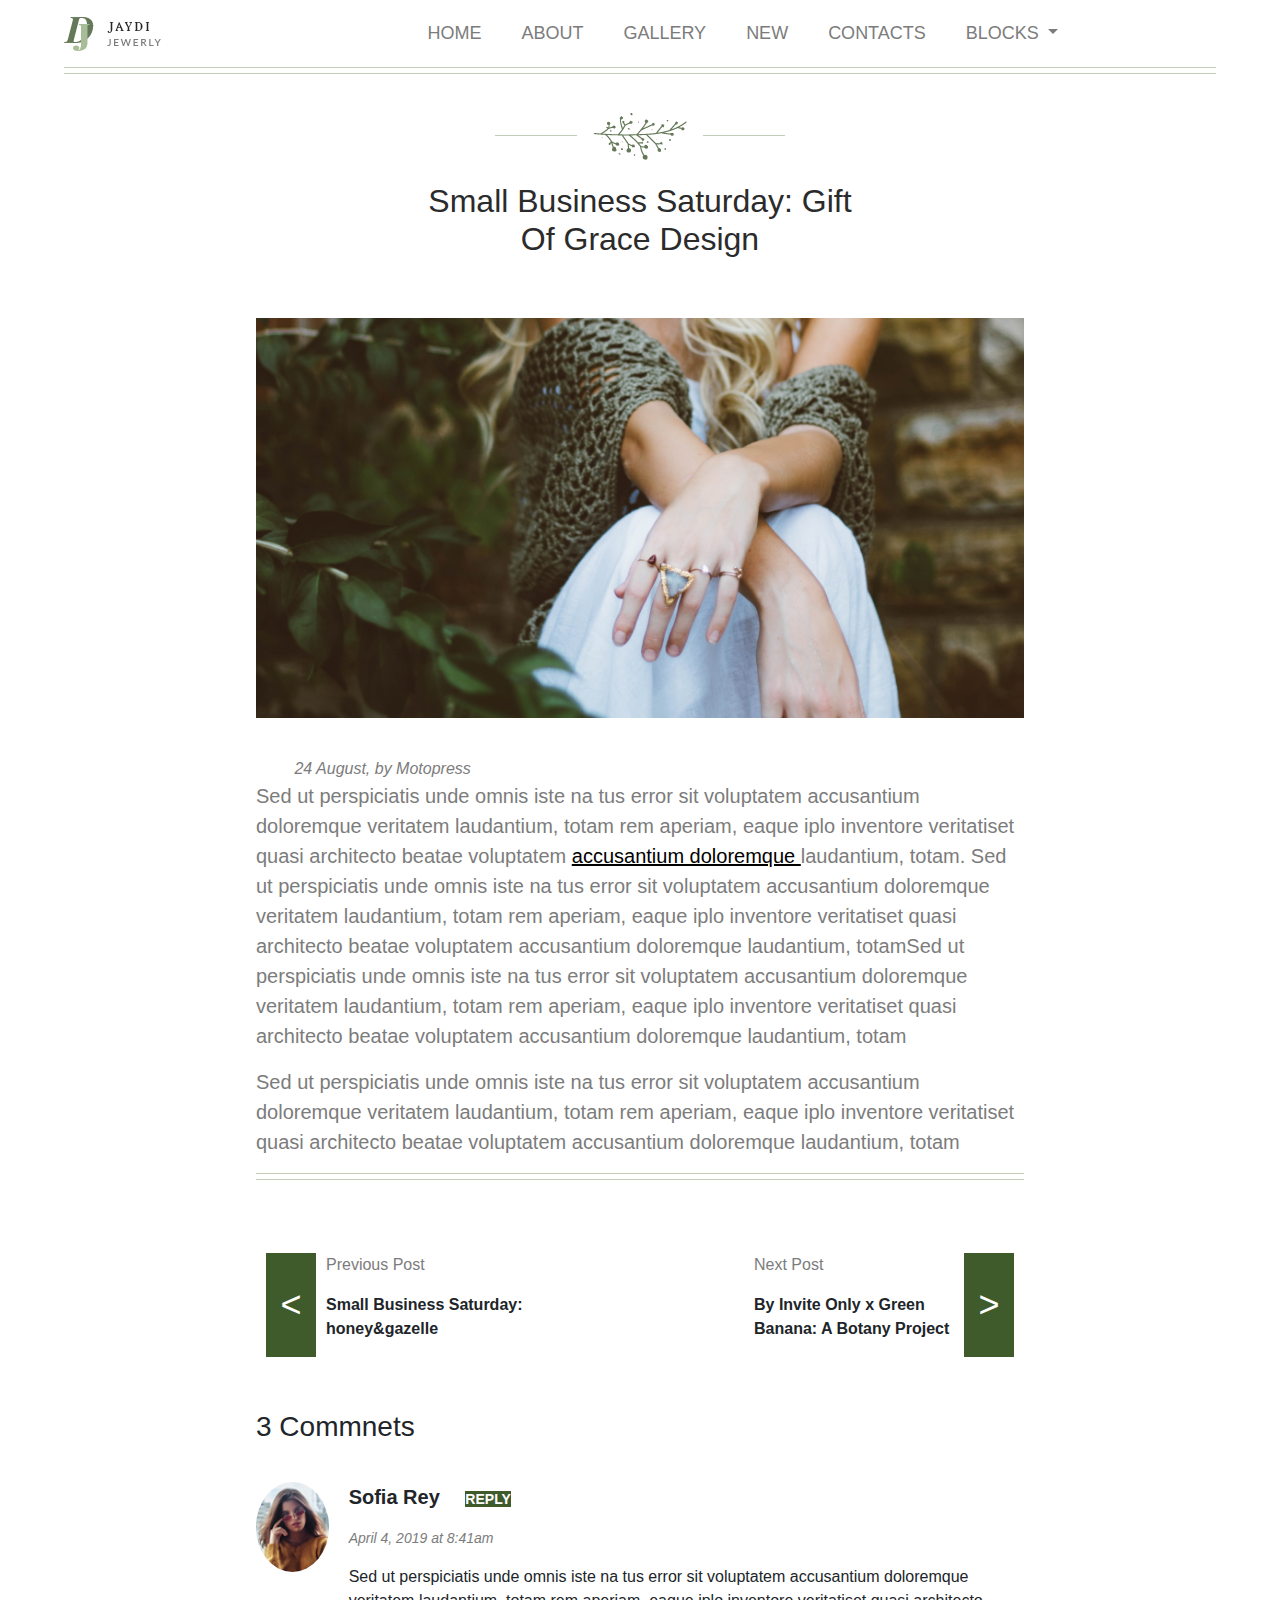
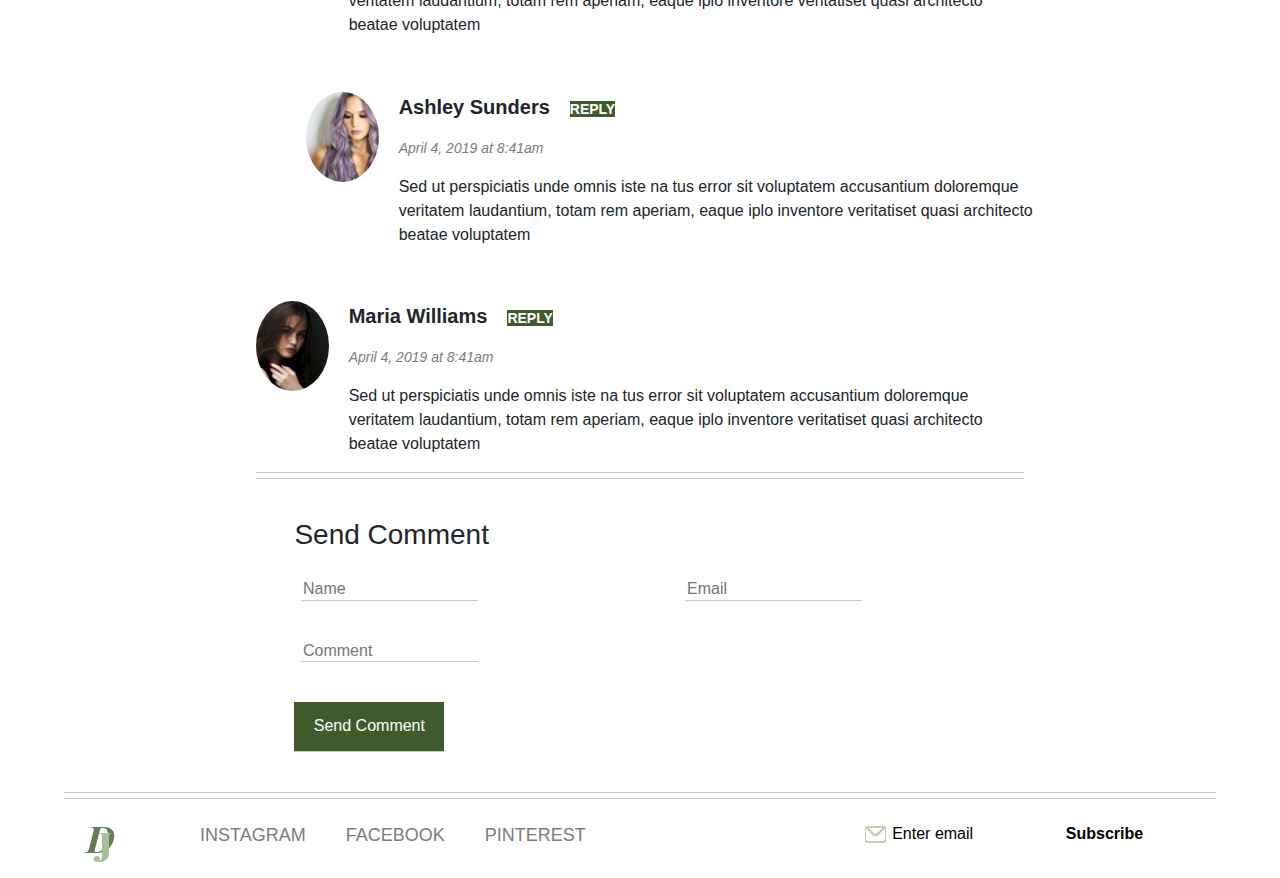
==== pages/post.html @ 31ccdb42 "first commit" ====
<!doctype html>
<html lang="zxx">

<head>
  <meta charset="UTF-8">
  <meta name="viewport" content="width=device-width, initial-scale=1.0, minimum-scale=1.0">
  <meta http-equiv="X-UA-Compatible" content="ie=edge">
  <link rel="shortcut icon" href="" type="image/png">
  <title>post</title>
  <link rel="stylesheet" href="https://stackpath.bootstrapcdn.com/bootstrap/4.3.1/css/bootstrap.min.css"
    integrity="sha384-ggOyR0iXCbMQv3Xipma34MD+dH/1fQ784/j6cY/iJTQUOhcWr7x9JvoRxT2MZw1T" crossorigin="anonymous">
  <script src="https://code.jquery.com/jquery-3.3.1.slim.min.js"
    integrity="sha384-q8i/X+965DzO0rT7abK41JStQIAqVgRVzpbzo5smXKp4YfRvH+8abtTE1Pi6jizo"
    crossorigin="anonymous"></script>
  <script src="https://cdnjs.cloudflare.com/ajax/libs/popper.js/1.14.7/umd/popper.min.js"
    integrity="sha384-UO2eT0CpHqdSJQ6hJty5KVphtPhzWj9WO1clHTMGa3JDZwrnQq4sF86dIHNDz0W1"
    crossorigin="anonymous"></script>
  <script src="https://stackpath.bootstrapcdn.com/bootstrap/4.3.1/js/bootstrap.min.js"
    integrity="sha384-JjSmVgyd0p3pXB1rRibZUAYoIIy6OrQ6VrjIEaFf/nJGzIxFDsf4x0xIM+B07jRM"
    crossorigin="anonymous"></script>
  <link rel="stylesheet" href="../libs/@fortawesome/fontawesome-free/css/all.min.css">
  <link rel="stylesheet" href="../assets/css/style.css">
</head>

<body>
  <div class="header">
    <div class="header_content">
      <div class="navigation">
        <a class="navbar-brand" href="#"><img src="../assets/img/logo.png" alt=""></a>
        <ul class="navbar-nav">
          <li class="nav-item active">
            <a class="nav-link" href="../index.html">HOME <span class="sr-only"></span></a>
          </li>
          <li class="nav-item">
            <a class="nav-link" href="#">ABOUT</a>
          </li>
          <li class="nav-item">
            <a class="nav-link" href="blog.html">GALLERY</a>
          </li>
          <li class="nav-item">
            <a class="nav-link" href="#">NEW</a>
          </li>
          <li class="nav-item">
            <a class="nav-link" href="#">CONTACTS</a>
          </li>
          <li class="nav-item dropdown">
            <a class="nav-link dropdown-toggle" href="#" id="navbarDropdownMenuLink" role="button"
              data-toggle="dropdown" aria-haspopup="true" aria-expanded="false">
              BLOCKS
            </a>
            <div class="dropdown-menu" aria-labelledby="navbarDropdownMenuLink">
              <a class="dropdown-item" href="typography.html">TYPOGRAPHY</a>
              <div class="btn-group dropright">
                <button type="button" class="dropdown-item dropdown-toggle" data-toggle="dropdown" aria-haspopup="true"
                  aria-expanded="false">
                  SIMPLE
                </button>
                <div class="dropdown-content">
                  <a class="dropdown-item" href="typography.html">TYPOGRAPHY</a>
                  <a class="dropdown-item" href="#">SIMPLE</a>
                  <a class="dropdown-item" href="#">ADVANCED</a>
                  <a class="dropdown-item" href="#">SIMPLE</a>
                  <a class="dropdown-item" href="#">ADVANCED</a>
                </div>
              </div>
              <div class="drop-advanced">
                <button type="button" class="dropdown-item dropdown-toggle">
                  ADVANCED
                </button>
                <div class="dropdown-advanced">
                  <a class="dropdown-item" href="typography.html">TYPOGRAPHY</a>
                  <a class="dropdown-item" href="#">SIMPLE</a>
                  <a class="dropdown-item" href="#">ADVANCED</a>
                  <a class="dropdown-item" href="#">SIMPLE</a>
                  <a class="dropdown-item" href="#">ADVANCED</a>
                </div>
              </div>
            </div>
          </li>
        </ul>
      </div>
      <nav class="navbar navbar-expand-lg">
        <a class="navbar-brand" href="#"><img src="../assets/img/logo.png" alt=""></a>
        <button class="navbar-toggler" type="button" data-toggle="collapse" data-target="#navbarNavDropdown"
          aria-controls="navbarNavDropdown" aria-expanded="false" aria-label="Toggle navigation">
          <span class="navbar-toggler-icon"></span>
        </button>
        <div class="collapse navbar-collapse" id="navbarNavDropdown">
          <a class="nav-link" href="../index.html">HOME</a>
          <div class="drop-advanced-min">
            <a class="nav-link droppages" href="#">PAGES</a>
            <div class="dropdown-pages-min">
              <a class="dropdown-item" href="#">ABOUT</a>
              <a class="dropdown-item" href="#">CONTACTS</a>
            </div>
          </div>
          <a class="nav-link" href="#">NEW</a>
          <a class="nav-link" href="#">SHOP</a>
          <div class="drop-advanced-min">
            <a class="nav-link dropblock" href="#">BLOCKS</a>
            <div class="dropdown-advanced-min">
              <a class="dropdown-item" href="typography.html">TYPOGRAPHY</a>
              <a class="dropdown-item" href="#">SIMPLE</a>
              <a class="dropdown-item" href="#">ADVANCED</a>
              <a class="dropdown-item" href="#">SIMPLE</a>
              <a class="dropdown-item" href="#">ADVANCED</a>
            </div>
          </div>
        </div>
      </nav>
    </div>
  </div>
  <section class="section_blog bordered-bottom">
    <div class="post bordered-bottom">
    <div class="content_design">
      <img src="../assets/img/decor image.png" alt="">
      <img src="../assets/img/content image.png" alt="">
      <img src="../assets/img/decor image.png" alt="">
    </div>
    <div class="content_title" style="width: 60%; margin: auto;" >
      <h1>Small Business Saturday: Gift Of Grace Design</h1>
    </div>
    <div class="image_card2"></div>
      <p class="date_card">24 August, by Motopress</p>
      <p class="card_text">Sed ut perspiciatis unde omnis iste na tus error sit voluptatem accusantium doloremque
        veritatem laudantium, totam rem aperiam, eaque iplo inventore veritatiset quasi architecto beatae voluptatem
        <u> accusantium doloremque </u> laudantium, totam. Sed ut perspiciatis unde omnis iste na tus error sit voluptatem accusantium doloremque
        veritatem laudantium, totam rem aperiam, eaque iplo inventore veritatiset quasi architecto beatae voluptatem
        accusantium doloremque laudantium, totamSed ut perspiciatis unde omnis iste na tus error sit voluptatem accusantium doloremque
        veritatem laudantium, totam rem aperiam, eaque iplo inventore veritatiset quasi architecto beatae voluptatem
        accusantium doloremque laudantium, totam</p>
        <p class="card_text">Sed ut perspiciatis unde omnis iste na tus error sit voluptatem accusantium doloremque
          veritatem laudantium, totam rem aperiam, eaque iplo inventore veritatiset quasi architecto beatae voluptatem
          accusantium doloremque laudantium, totam</p>
        </div>
  </section>
  <section class="section_blog bordered-bottom">
    <div class="pagiantion_post">
      <div class="prev">
        <div class="indicator_left"><</div>
        <div class="text_indicator">
          <p class="post_info">Previous Post</p>
          <p class="name_post">Small Business Saturday: honey&gazelle</p>
        </div>
      </div>
      <div class="next">
        <div class="text_indicator">
          <p class="post_info">Next Post</p>
          <p class="name_post">By Invite Only x Green Banana: A Botany Project</p>
        </div>
      <div class="indicator_right">></div>
      </div>
    </div>
    <div class="comments bordered-bottom">
    <h3>3 Commnets</h3>
    <div class="coment">
      <div class="user_img1"></div>
      <div class="user_data">
        <p class="user_name">Sofia Rey </p>
        <p class="date">April 4, 2019 at 8:41am</p>
        <p class="commentaries">Sed ut perspiciatis unde omnis iste na tus error sit voluptatem accusantium doloremque
          veritatem laudantium, totam rem aperiam, eaque iplo inventore veritatiset quasi architecto beatae voluptatem</p>
      </div>
    </div>
    <div class="coment righted">
      <div class="user_img2"></div>
      <div class="user_data">
        <p class="user_name">Ashley Sunders</p>
        <p class="date">April 4, 2019 at 8:41am</p>
        <p class="commentaries">Sed ut perspiciatis unde omnis iste na tus error sit voluptatem accusantium doloremque
          veritatem laudantium, totam rem aperiam, eaque iplo inventore veritatiset quasi architecto beatae voluptatem</p>
      </div>
    </div>
    <div class="coment">
      <div class="user_img3"></div>
      <div class="user_data">
        <p class="user_name">Maria Williams</p>
        <p class="date">April 4, 2019 at 8:41am</p>
        <p class="commentaries">Sed ut perspiciatis unde omnis iste na tus error sit voluptatem accusantium doloremque
          veritatem laudantium, totam rem aperiam, eaque iplo inventore veritatiset quasi architecto beatae voluptatem</p>
      </div>
    </div>
  </div>
  </section>
  <form action="register.php" method="GET">
    <h3 class="send_title">Send Comment</h3>
    <div class="container">
      <div class="row">
        <div class="col">
          <input type="text" name="name" placeholder="Name"></label>
        </div>
        <div class="col">
          <input type="email" name="mail" placeholder="Email"></label>
        </div>
      </div>
      <div class="row">
        <div class="col">
          <input type="text" name="name" placeholder="Comment"></label>
        </div>
        <div class="col">
          
        </div>
      </div>
    </div>
    <input class="send_comment" type="submit" value="Send Comment" class="button">
  </form>
  <div class="footer_navigation">
    <div class="footer_content">
  <div class="container">
    <div class="row">
      <div class="col-12 col-sm-2 col-md-2 col-lg-1">
        <a class="navbar-brand" href="#"><img src="../assets/img/footer_logo.png" alt=""></a>
      </div>
      <div class="col-12 col-sm-10 col-md-10 col-lg-7">
        <div class="social_footer">
          <a class="nav-link_footer" href="#">INSTAGRAM</a>
          <a class="nav-link_footer" href="#">FACEBOOK</a>
          <a class="nav-link_footer" href="#">PINTEREST</a>
        </div>
      </div>
      <div class="col-12 col-sm-12 col-md-12 col-lg-4">
        <div class="subscribe">
          <img src="../assets/img/mail.png" alt="">
          <input value="Enter email" type="text">
          <button class="subscribebtn" type="submit">Subscribe</button>
        </div>
      </div>
    </div>
  </div>
  </div>
  </div>
  <script src="../libs/jquery/dist/jquery.min.js"></script>
  <script src="../assets/js/main.js"></script>
</body>

</html>
---- assets/css/style.css ----
/*! normalize-scss | MIT/GPLv2 License | bit.ly/normalize-scss */
/* Document
       ========================================================================== */
/**
     * 1. Correct the line height in all browsers.
     * 2. Prevent adjustments of font size after orientation changes in
     *    IE on Windows Phone and in iOS.
     */
html {
  line-height: 1.15;
  /* 1 */
  -ms-text-size-adjust: 100%;
  /* 2 */
  -webkit-text-size-adjust: 100%;
  /* 2 */
}

/* Sections
       ========================================================================== */
/**
     * Remove the margin in all browsers (opinionated).
     */
body {
  margin: 0;
}

/**
     * Add the correct display in IE 9-.
     */
article,
aside,
footer,
header,
nav,
section {
  display: block;
}

/**
     * Correct the font size and margin on `h1` elements within `section` and
     * `article` contexts in Chrome, Firefox, and Safari.
     */
h1 {
  font-size: 2em;
  margin: 0.67em 0;
}

/* Grouping content
       ========================================================================== */
/**
     * Add the correct display in IE 9-.
     */
figcaption,
figure {
  display: block;
}

/**
     * Add the correct margin in IE 8.
     */
figure {
  margin: 1em 40px;
}

/**
     * 1. Add the correct box sizing in Firefox.
     * 2. Show the overflow in Edge and IE.
     */
hr {
  -webkit-box-sizing: content-box;
          box-sizing: content-box;
  /* 1 */
  height: 0;
  /* 1 */
  overflow: visible;
  /* 2 */
}

/**
     * Add the correct display in IE.
     */
main {
  display: block;
}

/**
     * 1. Correct the inheritance and scaling of font size in all browsers.
     * 2. Correct the odd `em` font sizing in all browsers.
     */
pre {
  font-family: monospace, monospace;
  /* 1 */
  font-size: 1em;
  /* 2 */
}

/* Links
       ========================================================================== */
/**
     * 1. Remove the gray background on active links in IE 10.
     * 2. Remove gaps in links underline in iOS 8+ and Safari 8+.
     */
a {
  background-color: transparent;
  /* 1 */
  -webkit-text-decoration-skip: objects;
  /* 2 */
}

/* Text-level semantics
       ========================================================================== */
/**
     * 1. Remove the bottom border in Chrome 57- and Firefox 39-.
     * 2. Add the correct text decoration in Chrome, Edge, IE, Opera, and Safari.
     */
abbr[title] {
  border-bottom: none;
  /* 1 */
  text-decoration: underline;
  /* 2 */
  -webkit-text-decoration: underline dotted;
          text-decoration: underline dotted;
  /* 2 */
}

/**
     * Prevent the duplicate application of `bolder` by the next rule in Safari 6.
     */
b,
strong {
  font-weight: inherit;
}

/**
     * Add the correct font weight in Chrome, Edge, and Safari.
     */
b,
strong {
  font-weight: bolder;
}

/**
     * 1. Correct the inheritance and scaling of font size in all browsers.
     * 2. Correct the odd `em` font sizing in all browsers.
     */
code,
kbd,
samp {
  font-family: monospace, monospace;
  /* 1 */
  font-size: 1em;
  /* 2 */
}

/**
     * Add the correct font style in Android 4.3-.
     */
dfn {
  font-style: italic;
}

/**
     * Add the correct background and color in IE 9-.
     */
mark {
  background-color: #ff0;
  color: #000;
}

/**
     * Add the correct font size in all browsers.
     */
small {
  font-size: 80%;
}

/**
     * Prevent `sub` and `sup` elements from affecting the line height in
     * all browsers.
     */
sub,
sup {
  font-size: 75%;
  line-height: 0;
  position: relative;
  vertical-align: baseline;
}

sub {
  bottom: -0.25em;
}

sup {
  top: -0.5em;
}

/* Embedded content
       ========================================================================== */
/**
     * Add the correct display in IE 9-.
     */
audio,
video {
  display: inline-block;
}

/**
     * Add the correct display in iOS 4-7.
     */
audio:not([controls]) {
  display: none;
  height: 0;
}

/**
     * Remove the border on images inside links in IE 10-.
     */
img {
  border-style: none;
}

/**
     * Hide the overflow in IE.
     */
svg:not(:root) {
  overflow: hidden;
}

/* Forms
       ========================================================================== */
/**
     * 1. Change the font styles in all browsers (opinionated).
     * 2. Remove the margin in Firefox and Safari.
     */
button,
input,
optgroup,
select,
textarea {
  font-family: sans-serif;
  /* 1 */
  font-size: 100%;
  /* 1 */
  line-height: 1.15;
  /* 1 */
  margin: 0;
  /* 2 */
}

/**
     * Show the overflow in IE.
     */
button {
  overflow: visible;
}

/**
     * Remove the inheritance of text transform in Edge, Firefox, and IE.
     * 1. Remove the inheritance of text transform in Firefox.
     */
button,
select {
  /* 1 */
  text-transform: none;
}

/**
     * 1. Prevent a WebKit bug where (2) destroys native `audio` and `video`
     *    controls in Android 4.
     * 2. Correct the inability to style clickable types in iOS and Safari.
     */
button,
html [type="button"],
[type="reset"],
[type="submit"] {
  -webkit-appearance: button;
  /* 2 */
}

button,
[type="button"],
[type="reset"],
[type="submit"] {
  /**
       * Remove the inner border and padding in Firefox.
       */
  /**
       * Restore the focus styles unset by the previous rule.
       */
}

button::-moz-focus-inner,
[type="button"]::-moz-focus-inner,
[type="reset"]::-moz-focus-inner,
[type="submit"]::-moz-focus-inner {
  border-style: none;
  padding: 0;
}

button:-moz-focusring,
[type="button"]:-moz-focusring,
[type="reset"]:-moz-focusring,
[type="submit"]:-moz-focusring {
  outline: 1px dotted ButtonText;
}

/**
     * Show the overflow in Edge.
     */
input {
  overflow: visible;
}

/**
     * 1. Add the correct box sizing in IE 10-.
     * 2. Remove the padding in IE 10-.
     */
[type="checkbox"],
[type="radio"] {
  -webkit-box-sizing: border-box;
          box-sizing: border-box;
  /* 1 */
  padding: 0;
  /* 2 */
}

/**
     * Correct the cursor style of increment and decrement buttons in Chrome.
     */
[type="number"]::-webkit-inner-spin-button,
[type="number"]::-webkit-outer-spin-button {
  height: auto;
}

/**
     * 1. Correct the odd appearance in Chrome and Safari.
     * 2. Correct the outline style in Safari.
     */
[type="search"] {
  -webkit-appearance: textfield;
  /* 1 */
  outline-offset: -2px;
  /* 2 */
  /**
       * Remove the inner padding and cancel buttons in Chrome and Safari on macOS.
       */
}

[type="search"]::-webkit-search-cancel-button, [type="search"]::-webkit-search-decoration {
  -webkit-appearance: none;
}

/**
     * 1. Correct the inability to style clickable types in iOS and Safari.
     * 2. Change font properties to `inherit` in Safari.
     */
::-webkit-file-upload-button {
  -webkit-appearance: button;
  /* 1 */
  font: inherit;
  /* 2 */
}

/**
     * Correct the padding in Firefox.
     */
fieldset {
  padding: 0.35em 0.75em 0.625em;
}

/**
     * 1. Correct the text wrapping in Edge and IE.
     * 2. Correct the color inheritance from `fieldset` elements in IE.
     * 3. Remove the padding so developers are not caught out when they zero out
     *    `fieldset` elements in all browsers.
     */
legend {
  -webkit-box-sizing: border-box;
          box-sizing: border-box;
  /* 1 */
  display: table;
  /* 1 */
  max-width: 100%;
  /* 1 */
  padding: 0;
  /* 3 */
  color: inherit;
  /* 2 */
  white-space: normal;
  /* 1 */
}

/**
     * 1. Add the correct display in IE 9-.
     * 2. Add the correct vertical alignment in Chrome, Firefox, and Opera.
     */
progress {
  display: inline-block;
  /* 1 */
  vertical-align: baseline;
  /* 2 */
}

/**
     * Remove the default vertical scrollbar in IE.
     */
textarea {
  overflow: auto;
}

/* Interactive
       ========================================================================== */
/*
     * Add the correct display in Edge, IE, and Firefox.
     */
details {
  display: block;
}

/*
     * Add the correct display in all browsers.
     */
summary {
  display: list-item;
}

/*
     * Add the correct display in IE 9-.
     */
menu {
  display: block;
}

/* Scripting
       ========================================================================== */
/**
     * Add the correct display in IE 9-.
     */
canvas {
  display: inline-block;
}

/**
     * Add the correct display in IE.
     */
template {
  display: none;
}

/* Hidden
       ========================================================================== */
/**
     * Add the correct display in IE 10-.
     */
[hidden] {
  display: none;
}

.header {
  width: 90%;
  margin: auto;
  padding-bottom: 5px;
  border-bottom: 1px solid #c3ccb7;
}

.header_content {
  border-bottom: 1px solid #c3ccb7;
}

.nav-link {
  color: #7c7c7c;
  font-size: 1.125rem;
}

a.nav-link:hover {
  color: #7c7c7c;
  text-decoration: none;
}

.navigation {
  margin-right: auto;
  margin-left: auto;
  display: -webkit-box;
  display: -ms-flexbox;
  display: flex;
  -webkit-box-align: center;
      -ms-flex-align: center;
          align-items: center;
}

.navbar-nav {
  -webkit-box-orient: horizontal;
  -webkit-box-direction: normal;
      -ms-flex-direction: row;
          flex-direction: row;
  margin-left: 20%;
}

.navbar-nav .nav-link {
  padding: 20px;
}

.navbar-expand-lg {
  display: none;
}

.content_design {
  margin-top: 5%;
  display: -webkit-box;
  display: -ms-flexbox;
  display: flex;
  -webkit-box-pack: center;
      -ms-flex-pack: center;
          justify-content: center;
  -ms-flex-line-pack: center;
      align-content: center;
}

.navbar-toggler-icon {
  background-image: url(../img/toggle.png);
  background-size: cover;
}

.dropdown-menu {
  background-color: #3f5b2c;
  padding: 10px;
  position: relative;
}

.dropdown-content {
  opacity: 0;
  position: absolute;
  -webkit-transform: translate(165px);
      -ms-transform: translate(165px);
          transform: translate(165px);
  background-color: #3f5b2c;
  width: 160px;
  padding: 10px;
}

.dropdown-advanced {
  opacity: 0;
  position: absolute;
  -webkit-transform: translate(0px, 15px);
      -ms-transform: translate(0px, 15px);
          transform: translate(0px, 15px);
  background-color: #3f5b2c;
  width: 160px;
  padding: 10px;
}

.dropright:hover .dropdown-content {
  display: block;
  opacity: 100;
}

.drop-advanced:hover .dropdown-advanced {
  display: block;
  opacity: 100;
}

.dropdown-item {
  color: #ffffff;
}

.dropdown-item:hover {
  color: #ffffff;
  background: none;
  border: 1px solid #c3ccb7;
}

.content_design img {
  padding: 0px 5px 0px 5px;
}

.content_title {
  display: -webkit-box;
  display: -ms-flexbox;
  display: flex;
  -webkit-box-pack: center;
      -ms-flex-pack: center;
          justify-content: center;
  margin-top: 1%;
  color: #2b2b2b;
  text-align: center;
}

.content_subtitle {
  display: -webkit-box;
  display: -ms-flexbox;
  display: flex;
  -webkit-box-pack: center;
      -ms-flex-pack: center;
          justify-content: center;
  color: #7c7c7c;
  text-align: center;
}

section {
  width: 90%;
  margin: auto;
}

.carousel-inner {
  width: 100%;
  padding: 20px;
}

.minimizate {
  display: none;
}

.item1 {
  background-image: url(../img/sylvie-tittel-674445-unsplash.jpg);
  background-position: 50% 50%;
  background-size: cover;
  width: 100%;
  height: 400px;
}

.item2 {
  background-image: url(../img/vinicius-amano-638674-unsplash.jpg);
  background-position: 50% 50%;
  background-size: cover;
  width: 100%;
  height: 400px;
}

.item3 {
  background-image: url(../img/sandi-benedicta-1078078-unsplash.jpg);
  background-position: 50% 50%;
  background-size: cover;
  width: 100%;
  height: 400px;
}

.social {
  margin: 5%;
  display: -webkit-box;
  display: -ms-flexbox;
  display: flex;
  -webkit-box-pack: center;
      -ms-flex-pack: center;
          justify-content: center;
}

.instagram,
.pinterest,
.facebook {
  border-radius: 50%;
  border: 1px solid black;
  width: 70px;
  height: 70px;
  margin: 0px 10px 0px 10px;
  background-size: 50%;
  background-position: 50% 50%;
  background-repeat: no-repeat;
}

.instagram {
  background-image: url(../img/instagramm.png);
}

.pinterest {
  background-image: url(../img/pinterest.png);
}

.facebook {
  background-image: url(../img/facebook.png);
}

.footer {
  margin: auto;
  margin-bottom: 5%;
  background-color: #3f5b2c;
  width: 80%;
  display: -webkit-box;
  display: -ms-flexbox;
  display: flex;
  -webkit-box-align: center;
      -ms-flex-align: center;
          align-items: center;
  -webkit-box-pack: center;
      -ms-flex-pack: center;
          justify-content: center;
  padding: 1%;
}

u {
  color: black;
}

.post {
  margin-bottom: 5px;
}

.footer_info {
  border: 1px solid white;
  width: 100%;
  height: 100px;
  text-align: center;
  display: -webkit-box;
  display: -ms-flexbox;
  display: flex;
  -webkit-box-align: center;
      -ms-flex-align: center;
          align-items: center;
  -webkit-box-pack: center;
      -ms-flex-pack: center;
          justify-content: center;
}

.footer p {
  font-size: 26px;
  color: white;
}

.content_section {
  width: 60%;
  margin: auto;
  text-align: left;
  border-bottom: 1px solid #c3ccb7;
  margin-top: 2%;
}

.typography:last-of-type {
  border-bottom: 1px solid #c3ccb7;
  margin-bottom: 5px;
  padding-bottom: 20px;
}

.heading_one {
  font-size: 44px;
}

.heading_two {
  font-size: 36px;
}

.heading_three {
  font-size: 24px;
}

.heading_four {
  font-size: 20px;
}

.heading_five {
  font-size: 17px;
}

.heading_six {
  font-size: 13px;
}

.leftimg {
  float: left;
  margin: 10px 30px 10px 0;
}

.rightimg {
  float: right;
  margin: 0px 0 30px 30px;
}

.end_text_image {
  border-bottom: 1px solid #c3ccb7;
  padding-bottom: 20px;
  margin-bottom: 5px;
}

.blockqoute {
  background-color: #3f5b2c;
  padding: 2%;
  display: -webkit-box;
  display: -ms-flexbox;
  display: flex;
  margin-left: 10%;
  margin-bottom: 20px;
}

.media {
  border-right: 1px solid #6d7d5a;
}

.media-body {
  padding: 2%;
  color: #ffffff;
  font-size: 24px;
}

.author {
  font-size: 16px;
  margin-top: 20px;
}

.table-section {
  display: -webkit-box;
  display: -ms-flexbox;
  display: flex;
  -webkit-box-pack: center;
      -ms-flex-pack: center;
          justify-content: center;
  font-size: 20px;
  -webkit-box-align: center;
      -ms-flex-align: center;
          align-items: center;
}

tr {
  border: 1px solid #c3ccb7;
  height: 100px;
}

td {
  border: 1px solid #c3ccb7;
  width: 300px;
  padding: 10px;
}

.table_title {
  font-weight: bold;
  font-size: 24px;
}

.footer_navigation {
  width: 90%;
  margin: auto;
  margin-top: 20px;
  border-top: 1px solid #c3ccb7;
}

.footer_content {
  border-top: 1px solid #c3ccb7;
  width: 100%;
  display: -webkit-box;
  display: -ms-flexbox;
  display: flex;
  margin-top: 5px;
  height: 80px;
  padding-top: 2%;
}

.nav-link_footer {
  color: #7c7c7c;
  font-size: 1.125rem;
  margin-left: 20px;
  margin-right: 20px;
}

a.nav-link_footer:hover {
  color: #7c7c7c;
  text-decoration: none;
}

.subscribe {
  float: right;
}

.social_footer {
  display: -webkit-box;
  display: -ms-flexbox;
  display: flex;
}

.subscribebtn {
  border: none;
  background: none;
  font-weight: bold;
}

input {
  border: none;
  width: 50%;
}

.image_card1, .image_card2 {
  background-position: 50% 50%;
  background-size: cover;
  width: 100%;
  height: 400px;
  margin: 5% 0% 5% 0%;
}

.image_card1 {
  background-image: url(../img/card1.jpg);
}

.image_card2 {
  background-image: url(../img/card2.jpg);
}

.bordered {
  border-bottom: 1px solid #c3ccb7;
  border-top: 1px solid #c3ccb7;
}

.bordered_top {
  border-top: 1px solid #c3ccb7;
  margin-top: 5px;
}

.bordered-bottom {
  border-bottom: 1px solid #c3ccb7;
  margin-bottom: 5px;
}

.date_card {
  width: 90%;
  margin: auto;
  color: #7c7c7c;
  font-style: italic;
}

.card_content {
  width: 90%;
  margin: 2% auto 0% auto;
}

.card_title {
  font-size: 36px;
  text-decoration: underline;
}

.card_text {
  font-size: 20px;
  color: #7c7c7c;
}

.read_more {
  width: 200px;
  height: 70px;
  background-color: #3f5b2c;
  color: #ffffff;
  display: -webkit-box;
  display: -ms-flexbox;
  display: flex;
  -webkit-box-pack: center;
      -ms-flex-pack: center;
          justify-content: center;
  -webkit-box-align: center;
      -ms-flex-align: center;
          align-items: center;
  margin-bottom: 5%;
}

a:hover {
  text-decoration: none;
}

.comment {
  display: -webkit-box;
  display: -ms-flexbox;
  display: flex;
  float: right;
  -webkit-box-align: start;
      -ms-flex-align: start;
          align-items: flex-start;
}

.comment p {
  margin-right: 5px;
  color: #7c7c7c;
}

.section_blog {
  width: 60%;
  margin: auto;
  text-align: left;
  margin-top: 2%;
}

.page-item.active .page-link {
  background-color: #7c7c7c;
  border: none;
}

.page-link {
  color: black;
  font-weight: bold;
  border: none;
}

.page-item:focus, .page-link:focus {
  -webkit-box-shadow: none;
          box-shadow: none;
}

.pagiantion_post {
  margin-bottom: 5px;
  display: -webkit-box;
  display: -ms-flexbox;
  display: flex;
  -webkit-box-pack: justify;
      -ms-flex-pack: justify;
          justify-content: space-between;
  -webkit-box-align: center;
      -ms-flex-align: center;
          align-items: center;
  height: 200px;
}

.prev, .next {
  display: -webkit-box;
  display: -ms-flexbox;
  display: flex;
}

.text_indicator {
  width: 200px;
  font-weight: bold;
}

.post_info {
  color: #7c7c7c;
  font-size: 16px;
  font-weight: normal;
}

.indicator_right, .indicator_left {
  font-size: 36px;
  margin: 0px 10px;
  background-color: #3f5b2c;
  display: -webkit-box;
  display: -ms-flexbox;
  display: flex;
  -webkit-box-align: center;
      -ms-flex-align: center;
          align-items: center;
  width: 50px;
  color: white;
  -webkit-box-pack: center;
      -ms-flex-pack: center;
          justify-content: center;
}

.user_name {
  font-weight: bold;
  font-size: 20px;
}

.user_name::after {
  content: "REPLY";
  color: white;
  background-color: #3f5b2c;
  margin-left: 20px;
  font-size: 14px;
}

.date {
  color: #7c7c7c;
  font-style: italic;
  font-size: 14px;
}

.user_img1, .user_img2, .user_img3 {
  border-radius: 50%;
  background-position: 50% 50%;
  background-size: cover;
  width: 150px;
  height: 90px;
  margin-right: 20px;
}

form {
  width: 60%;
  margin: auto;
  -webkit-box-pack: center;
      -ms-flex-pack: center;
          justify-content: center;
}

form input {
  margin-left: 30px;
  border-bottom: 1px solid #c3ccb7;
  margin-bottom: 20px;
  margin-top: 20px;
}

.send_title {
  margin-left: 5%;
  margin-top: 5%;
}

.send_comment {
  width: 150px;
  height: 50px;
  background-color: #3f5b2c;
  color: white;
  margin-top: 20px;
  margin-left: 5%;
}

.righted {
  -webkit-transform: translate(50px);
      -ms-transform: translate(50px);
          transform: translate(50px);
}

.user_img1 {
  background-image: url(../img/coment1.png);
}

.user_img2 {
  background-image: url(../img/coment2.png);
}

.user_img3 {
  background-image: url(../img/coment3.png);
}

.coment {
  display: -webkit-box;
  display: -ms-flexbox;
  display: flex;
  margin-top: 5%;
}

@media screen and (max-width: 990px) {
  .header {
    height: auto;
    width: 100%;
  }
  .navbar-collapse {
    background-color: #3f5b2c;
    display: -webkit-box;
    display: -ms-flexbox;
    display: flex;
    -webkit-box-orient: vertical;
    -webkit-box-direction: normal;
        -ms-flex-direction: column;
            flex-direction: column;
    padding-right: 80%;
    -webkit-box-pack: left;
        -ms-flex-pack: left;
            justify-content: left;
  }
  .nav-link {
    color: #ffffff;
  }
  .nav-link:hover {
    color: #ffffff;
    border: 1px solid #c3ccb7;
    width: auto;
  }
  .navbar-expand-lg {
    display: -webkit-box;
    display: -ms-flexbox;
    display: flex;
  }
  .navigation {
    display: none;
  }
  .dropdown-item {
    font-size: 12px;
  }
  .dropdown-advanced-min, .dropdown-pages-min {
    border: none;
    -webkit-transform: translate(25px);
        -ms-transform: translate(25px);
            transform: translate(25px);
    margin: 0;
    padding: 0;
    display: none;
  }
  .dropblock::before {
    display: block;
  }
  .instagram,
  .pinterest,
  .facebook {
    border-radius: 50%;
    border: 1px solid black;
    width: 50px;
    height: 50px;
    margin: 0px 10px 0px 10px;
    background-size: 50%;
    background-position: 50% 50%;
    background-repeat: no-repeat;
  }
  .footer p {
    font-size: 16px;
    color: white;
  }
  .footer {
    padding: 2%;
  }
  .slide {
    display: none;
  }
  .minimizate {
    display: block;
  }
  .pagiantion_post {
    -webkit-box-orient: vertical;
    -webkit-box-direction: normal;
        -ms-flex-direction: column;
            flex-direction: column;
  }
  .social_footer {
    -webkit-box-orient: vertical;
    -webkit-box-direction: normal;
        -ms-flex-direction: column;
            flex-direction: column;
    -webkit-box-pack: center;
        -ms-flex-pack: center;
            justify-content: center;
  }
}
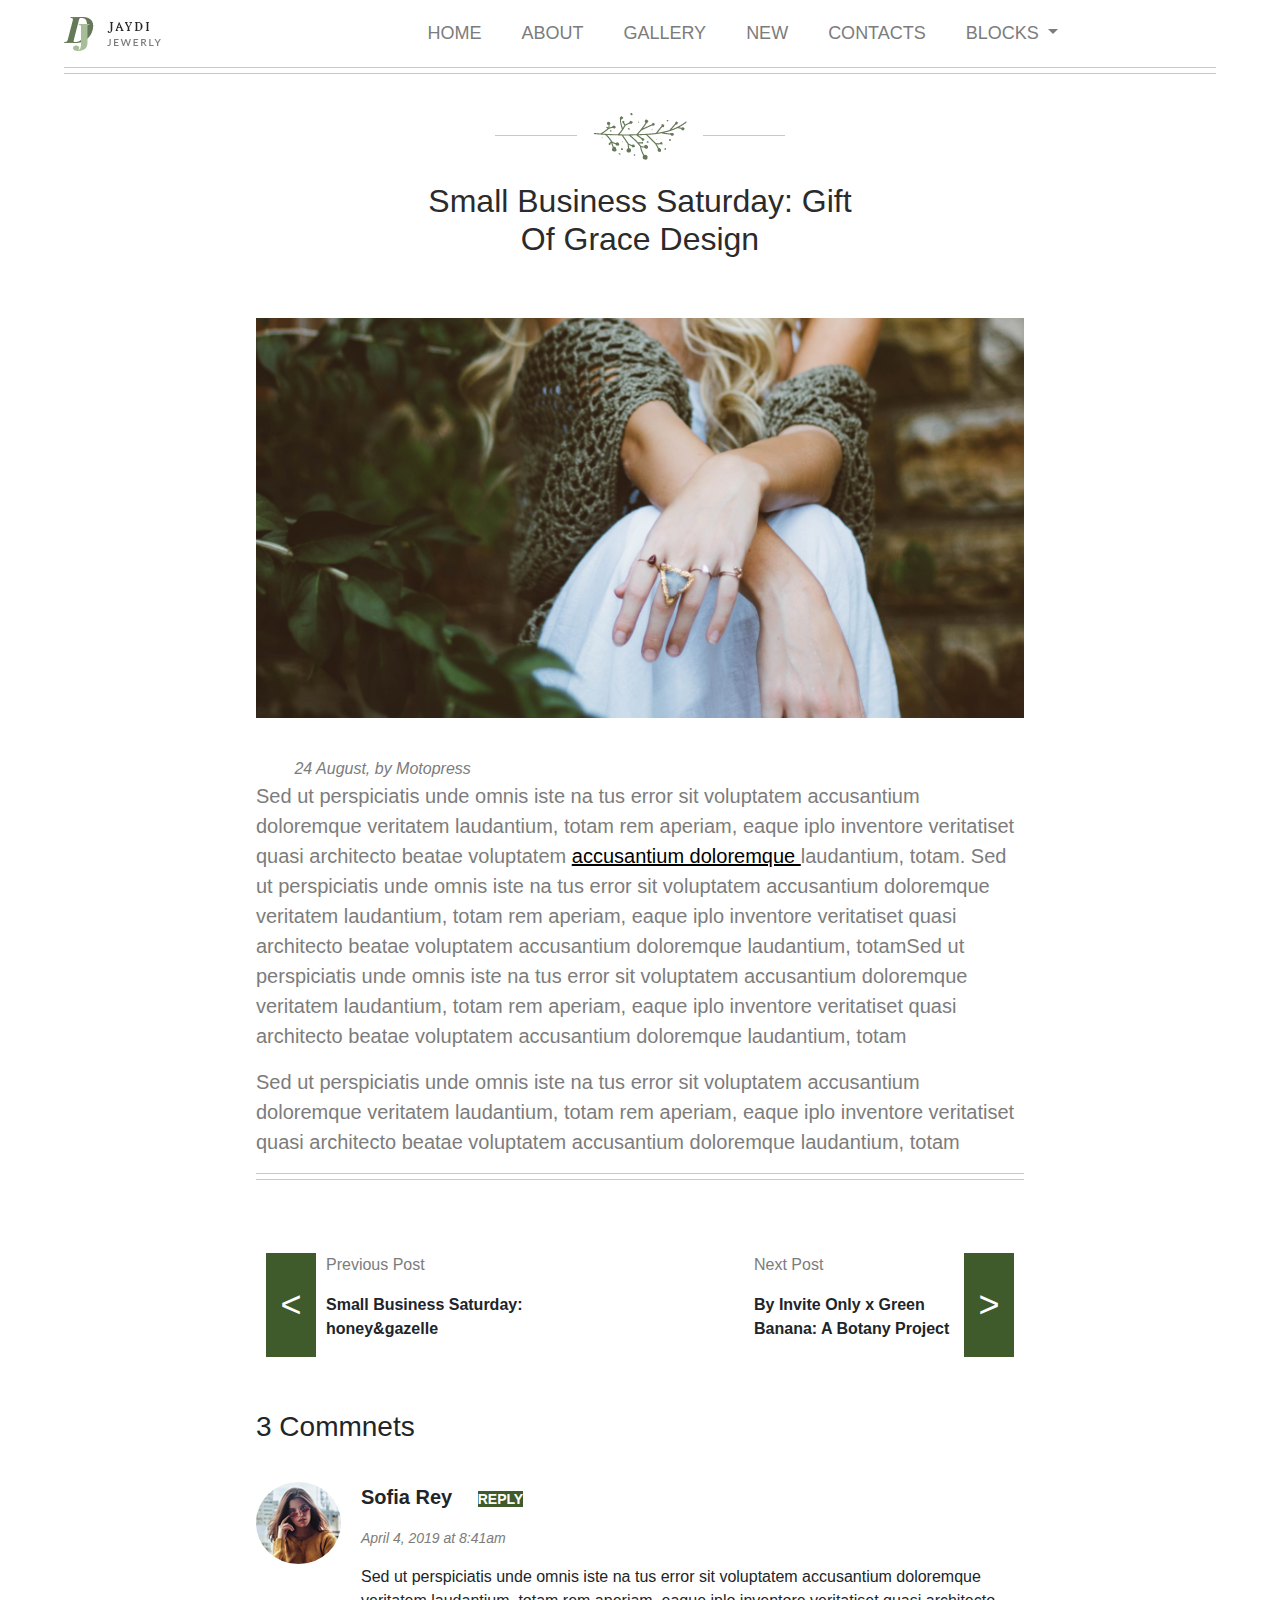
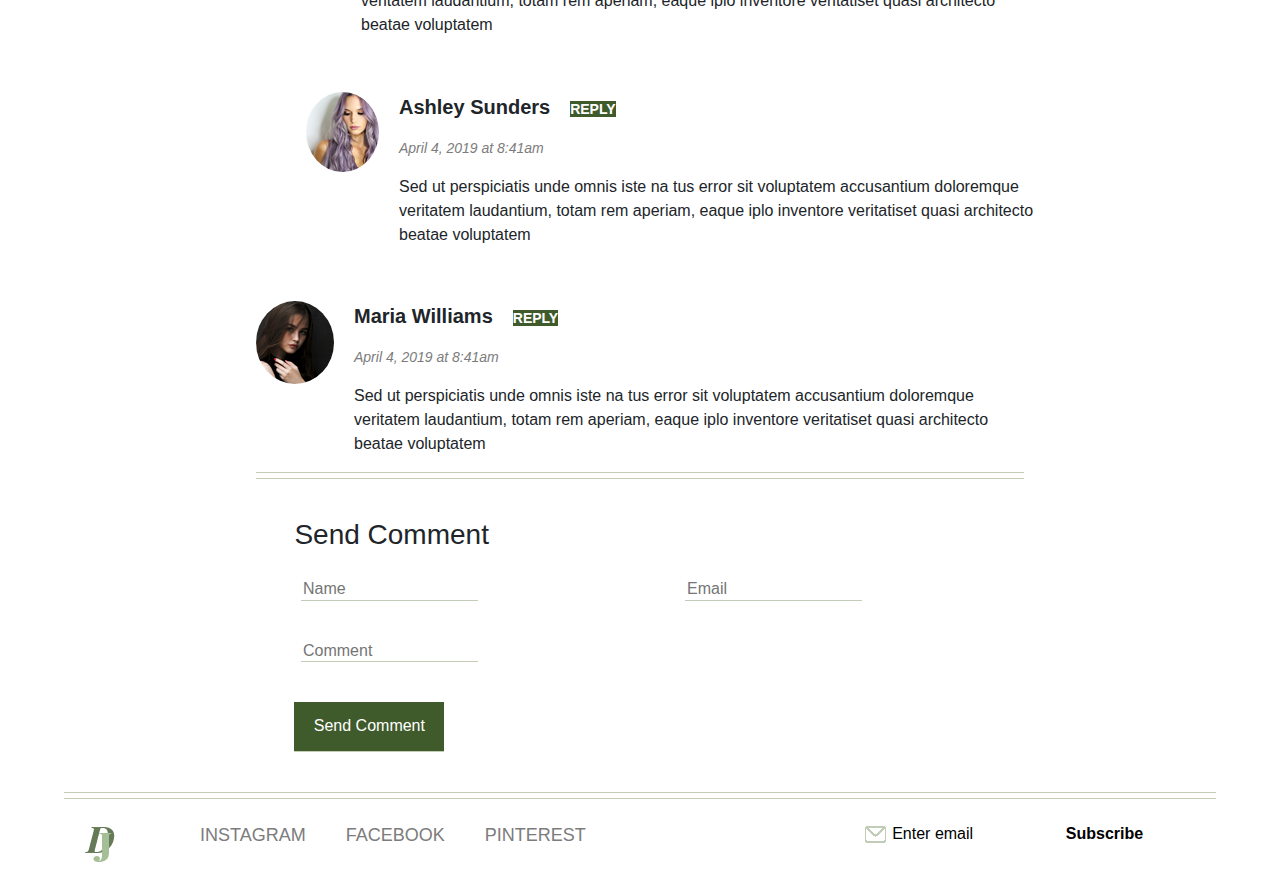
==== commit 91691434: "second commit" ====
--- a/pages/post.html
+++ b/pages/post.html
@@ -154,7 +154,7 @@
     <div class="comments bordered-bottom">
     <h3>3 Commnets</h3>
     <div class="coment">
-      <div class="user_img1"></div>
+      <div ><img class="user_img1" src="../assets/img/coment1.png" alt=""></div>
       <div class="user_data">
         <p class="user_name">Sofia Rey </p>
         <p class="date">April 4, 2019 at 8:41am</p>
@@ -163,7 +163,7 @@
       </div>
     </div>
     <div class="coment righted">
-      <div class="user_img2"></div>
+      <div><img class="user_img2" src="../assets/img/coment2.png" alt=""></div>
       <div class="user_data">
         <p class="user_name">Ashley Sunders</p>
         <p class="date">April 4, 2019 at 8:41am</p>
@@ -172,7 +172,7 @@
       </div>
     </div>
     <div class="coment">
-      <div class="user_img3"></div>
+      <div><img  class="user_img3" src="../assets/img/coment3.png" alt=""></div>
       <div class="user_data">
         <p class="user_name">Maria Williams</p>
         <p class="date">April 4, 2019 at 8:41am</p>
--- a/assets/css/style.css
+++ b/assets/css/style.css
@@ -1055,10 +1055,6 @@
 
 .user_img1, .user_img2, .user_img3 {
   border-radius: 50%;
-  background-position: 50% 50%;
-  background-size: cover;
-  width: 150px;
-  height: 90px;
   margin-right: 20px;
 }
 
@@ -1095,18 +1091,6 @@
   -webkit-transform: translate(50px);
       -ms-transform: translate(50px);
           transform: translate(50px);
-}
-
-.user_img1 {
-  background-image: url(../img/coment1.png);
-}
-
-.user_img2 {
-  background-image: url(../img/coment2.png);
-}
-
-.user_img3 {
-  background-image: url(../img/coment3.png);
 }
 
 .coment {
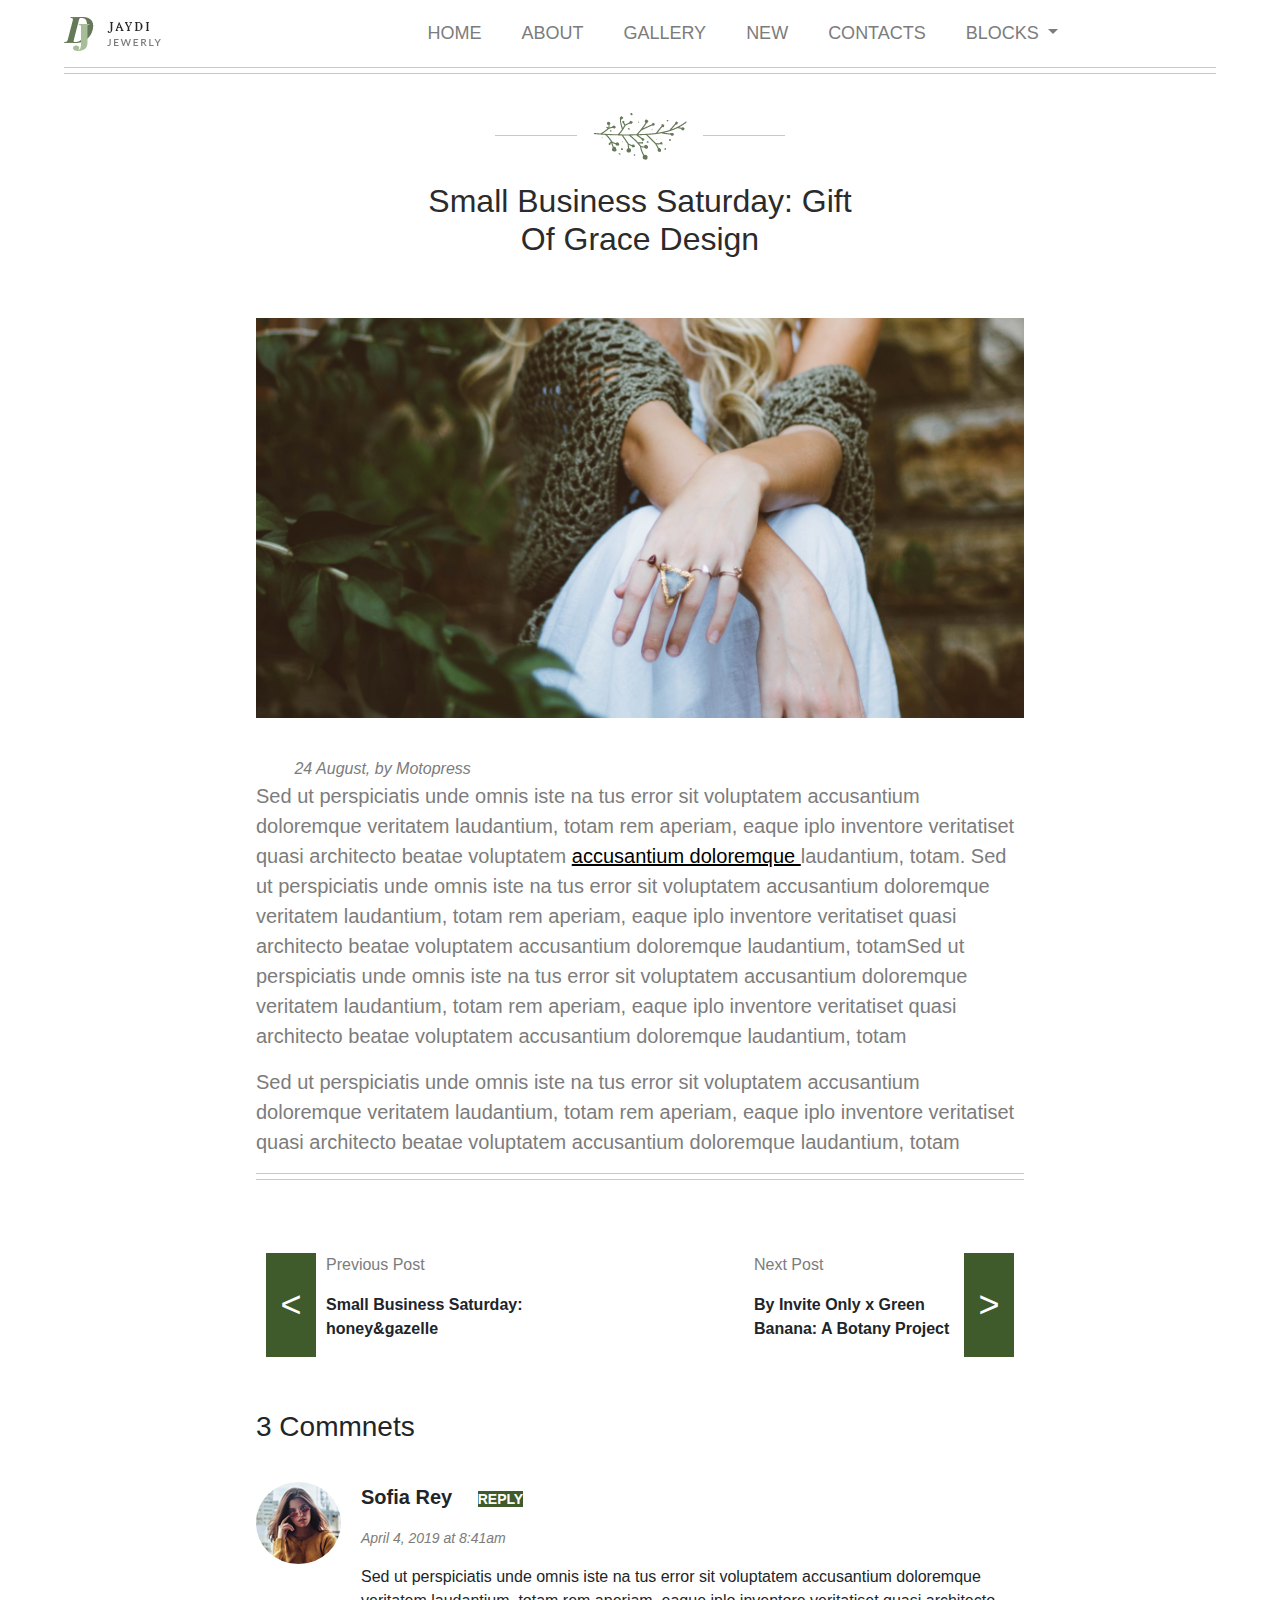
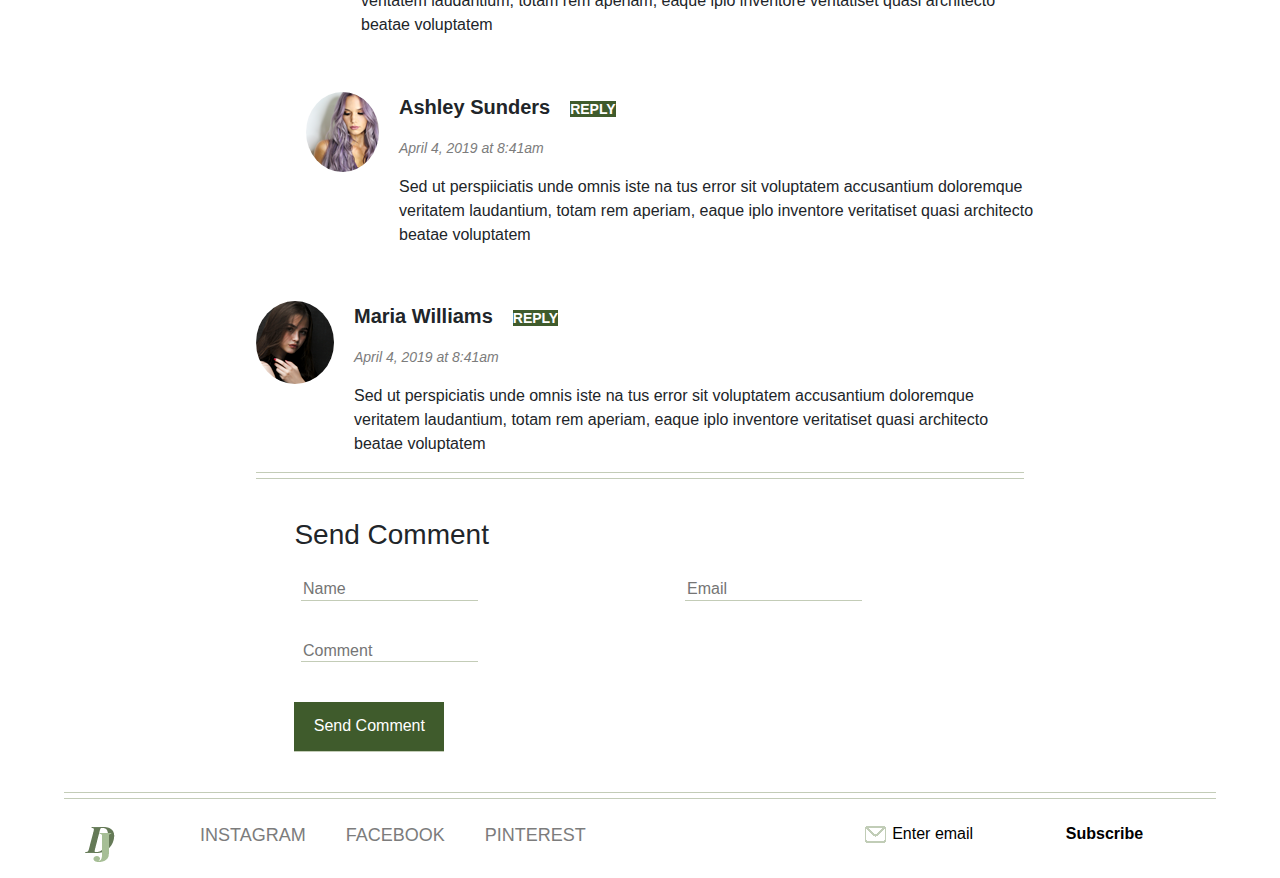
==== commit 59e83c02: "coment photo commit" ====
--- a/pages/post.html
+++ b/pages/post.html
@@ -167,7 +167,7 @@
       <div class="user_data">
         <p class="user_name">Ashley Sunders</p>
         <p class="date">April 4, 2019 at 8:41am</p>
-        <p class="commentaries">Sed ut perspiciatis unde omnis iste na tus error sit voluptatem accusantium doloremque
+        <p class="commentaries">Sed ut perspiiciatis unde omnis iste na tus error sit voluptatem accusantium doloremque
           veritatem laudantium, totam rem aperiam, eaque iplo inventore veritatiset quasi architecto beatae voluptatem</p>
       </div>
     </div>
